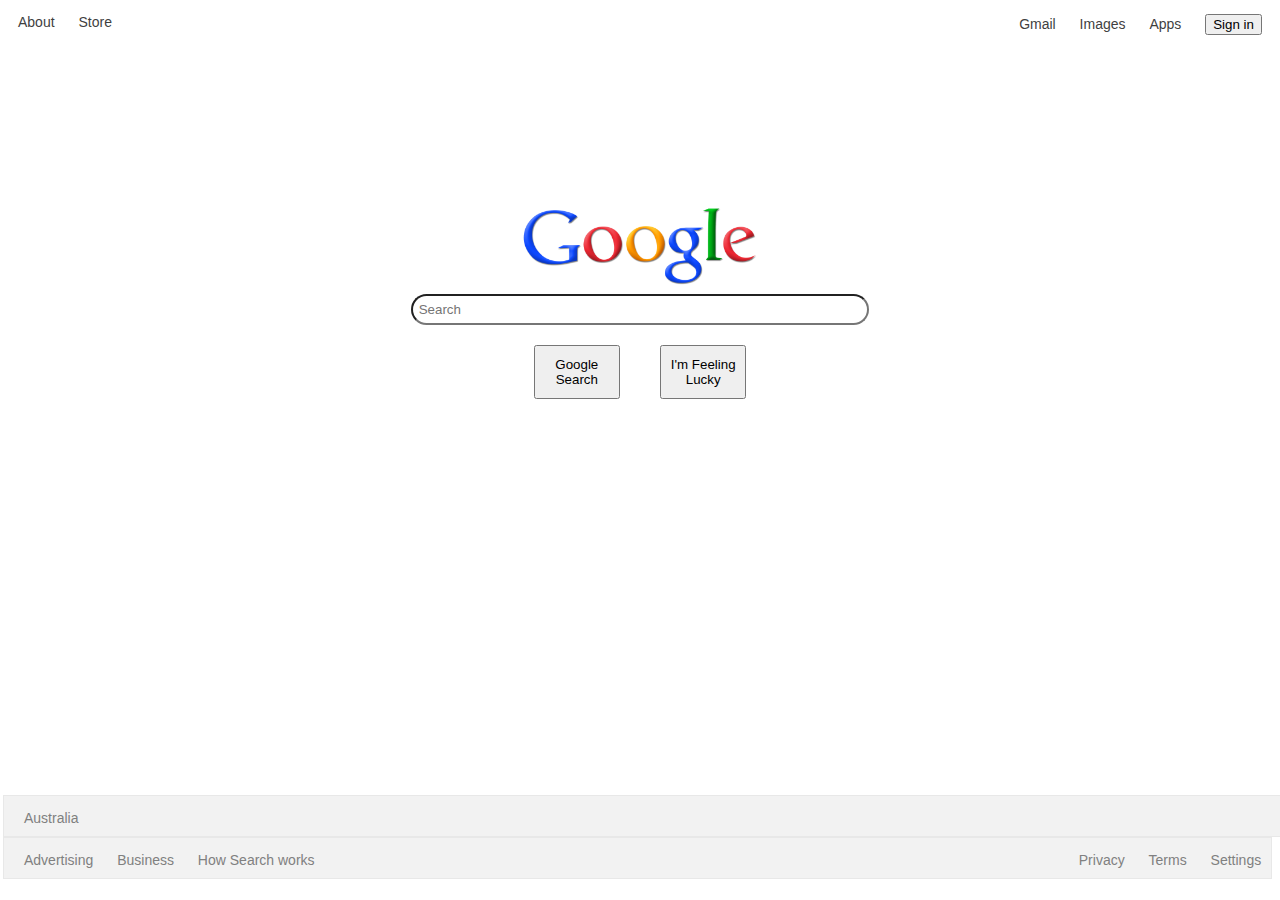
==== index.html @ d45c7204 "This is the first attempt at recreating the Google homepage. CSS still needs a fair bit of practice" ====
<!DOCTYPE html>
<html>
<head>
    <title>Google Homepage</title>
    <meta charset="htf-8">
    <link href="styles/style.css" type="text/css" rel="stylesheet">
</head>
<body>
    <div class="overall-page-box">
        <div class="top-navigation-box">
            <ul>
                <li class="left">About</li>
                <li class="left">Store</li>
                <div class=float-right>
                    <li class="right">Gmail</li>
                    <li class="right">Images</li>
                    <li class="right">Apps</li>
                    <li class="right"><button class="sign-in">Sign in</button></li>
                </div>
            
            </ul>

        </div>
        <div class="google-logo">
            <img src="images/google-logo.png" alt="Google Logo">
        </div>
        <div class="search-box">
            <label for="searchbox"></label>
            <input type="text" class="searchbox" name="searchbox" id="searchbox" placeholder=" Search">
        </div>
        <div class='search-buttons'>
            <button class="button1">Google Search</button> 
            <button class="button2">I'm Feeling Lucky</button>            
        </div>
        <div class="footer footer-1 thin-black-border">
            <p class="footer-text" id="ausfoot">Australia</p>
        </div>
        <div class="footer footer-2 thin-black-border">
            <ul>
                <li class>Advertising</li>
                <li>Business</li>
                <li>How Search works</li>
                <div class="footer-right float-right">
                    <li>Privacy</li>
                    <li>Terms</li>
                    <li>Settings</li>
                </div>
            </ul>

        </div>
    </div>
</body>
</html>
---- styles/style.css ----
img {
    width: 272px;
    height: 100px;
    background-color: #ffffff;
}

body {
    font-family: Arial, sans-serif;
    font-size: 14px;
    color: #3f3f3f;
    
    position: relative;
}

.top-navigation-box li:hover{
    text-decoration: underline;
}

.top-navigation-box ul{
    list-style: none;
    padding: 0px;
}

.top-navigation-box li{
    display: inline;
    padding: 10px;
}

.float-right{
    float:right;
}
.google-logo{
    display: grid;
    grid-template-columns: repeat(3, auto-fill);
    grid-template-rows: 50px 100px 100px;
    
}
.google-logo img{
    grid-column: 2/3;
    grid-row: 3/4;
}
.searchbox{
    display: block;
    margin:auto;
    width: 450px;
    height: 25px;
    border-radius:24px;
}

.searchbox:hover{
    box-shadow: 0 1px 6px 0 rgba(32,33,36,0.28);
    border-color: rgba(223,225,229,0);
}

.footer {
    background-color: #F2F2F2;
    width: auto;
    height: 40px;
}
.footer-2 li, .footer-right li{
    list-style: none;
    display: inline;
    padding: 10px;
}
/* .footer-2 ul{
    padding: 10px;
} */
.footer-1{
    padding-left:20px;
    position: absolute;
    bottom: 32px;
    left: -5px;
    width: 99vw;
}
/* .footer-1-text{
    padding:10px;
} */
.thin-black-border{
    border-color: rgba(0, 0, 0, 0.04);
    border-style: solid;
    border-width: 1px;
}
.footer-2 ul{
    padding-left: 10px;
}

.footer-text, .footer-2 ul{
    color: grey;
}

.overall-page-box{
    position: relative;
    height: 95vh;
    
}
.footer-2{
    position: absolute;
    bottom: -10px;
    width: 99vw;
    left: -5px;
}
.footer-2 li:hover{
    text-decoration: underline;
}


.search-buttons{
    display:grid;
    grid-template-columns: repeat(10, minmax(50px, 1fr));
}
.button1{
    grid-column: 5/6;
    margin:20px;
    padding-top: 10px;
    padding-bottom: 10px;
    
}
.button2{
    grid-column: 6/7;
    margin: 20px;
    padding-top: 10px;
    padding-bottom: 10px;
}
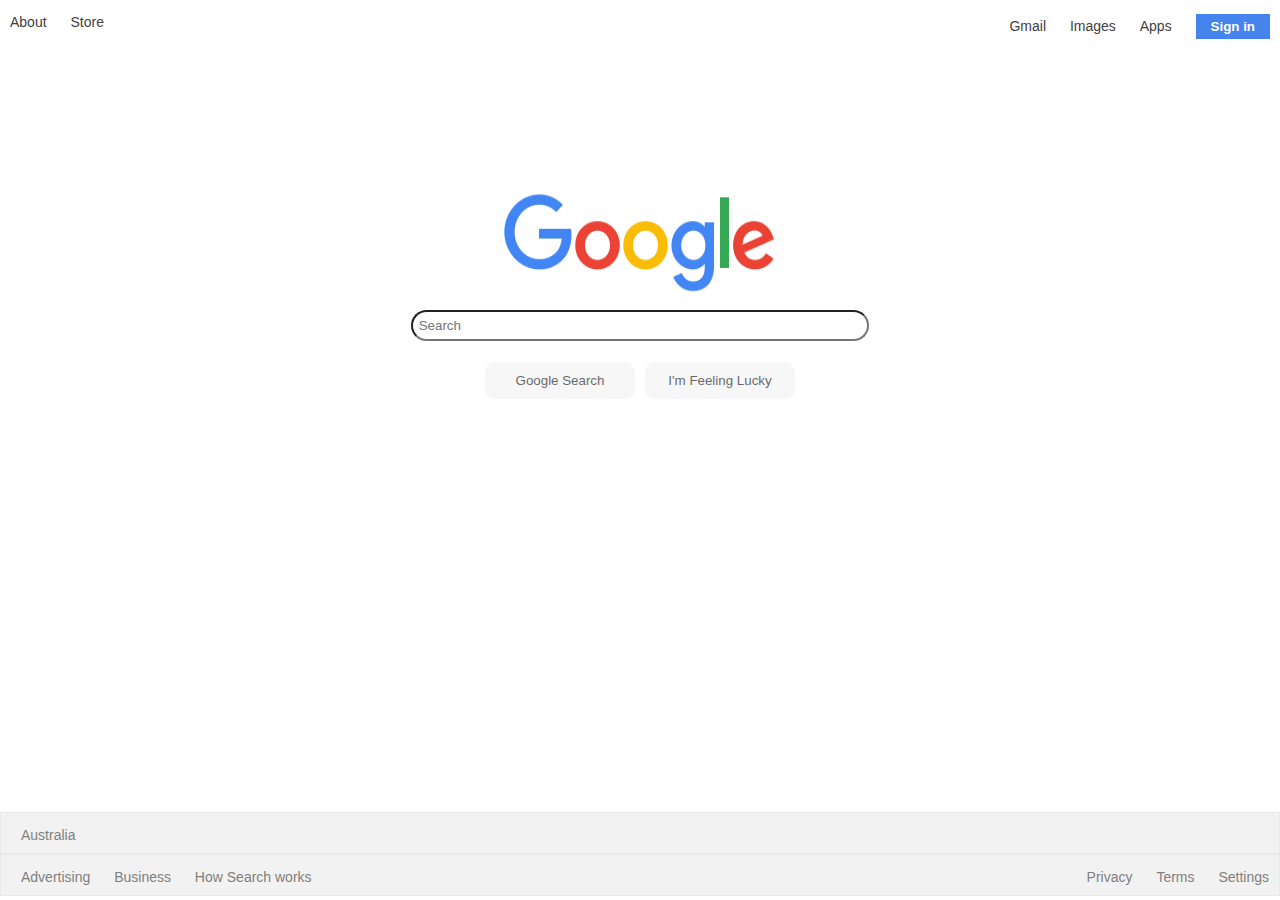
==== commit 0f4410d5: "Finished off the Google-homepage project - Good learnings regarding CSS positioning - still need to " ====
--- a/index.html
+++ b/index.html
@@ -5,7 +5,7 @@
     <meta charset="htf-8">
     <link href="styles/style.css" type="text/css" rel="stylesheet">
 </head>
-<body>
+<body class="backgroundhelp">
     <div class="overall-page-box">
         <div class="top-navigation-box">
             <ul>
@@ -14,7 +14,9 @@
                 <div class=float-right>
                     <li class="right">Gmail</li>
                     <li class="right">Images</li>
-                    <li class="right">Apps</li>
+                    <li class="right ">Apps
+                        <!-- <img class="apps-pic" src="images/apps-icon.png" alt="Apps Logo"> -->
+                    </li>
                     <li class="right"><button class="sign-in">Sign in</button></li>
                 </div>
             
@@ -22,32 +24,39 @@
 
         </div>
         <div class="google-logo">
-            <img src="images/google-logo.png" alt="Google Logo">
+            <img class="google-pic" src="images/google-logo2.png" alt="Google Logo">
         </div>
+        <br>
         <div class="search-box">
             <label for="searchbox"></label>
             <input type="text" class="searchbox" name="searchbox" id="searchbox" placeholder=" Search">
         </div>
-        <div class='search-buttons'>
-            <button class="button1">Google Search</button> 
-            <button class="button2">I'm Feeling Lucky</button>            
+        <br>
+        <div id='search-buttons'>
+            <button class="button1 buttonhover">Google Search</button> 
+            <button class="button2 buttonhover">I'm Feeling Lucky</button>            
         </div>
-        <div class="footer footer-1 thin-black-border">
-            <p class="footer-text" id="ausfoot">Australia</p>
-        </div>
-        <div class="footer footer-2 thin-black-border">
-            <ul>
-                <li class>Advertising</li>
-                <li>Business</li>
-                <li>How Search works</li>
-                <div class="footer-right float-right">
-                    <li>Privacy</li>
-                    <li>Terms</li>
-                    <li>Settings</li>
-                </div>
-            </ul>
+    
+        <footer class="foot backgroundhelp">
+            <div class="footer footer-1 thin-black-border">
+                <p class="footer-text" id="ausfoot">Australia</p>
+            </div>
+            <div class="footer footer-2 thin-black-border">
+                <ul class="flextainer">
+                    <div class="footer-left">
+                        <li class>Advertising</li>
+                        <li>Business</li>
+                        <li>How Search works</li>
+                    </div>
+                    <div class="footer-right ">
+                        <li>Privacy</li>
+                        <li>Terms</li>
+                        <li>Settings</li>
+                    </div>
+                </ul>
 
-        </div>
+            </div>
+        </footer>
     </div>
 </body>
 </html>--- a/styles/style.css
+++ b/styles/style.css
@@ -1,19 +1,31 @@
-img {
+.google-pic {
     width: 272px;
     height: 100px;
     background-color: #ffffff;
+}
+.apps-pic{
+    position: relative;
+    width:25px;
+    height: 25px;
+    background-color: tomato;
+    
+}
+.appspic{
+    background-color: blue;
+    position: relative;
 }
 
 body {
     font-family: Arial, sans-serif;
     font-size: 14px;
     color: #3f3f3f;
-    
+    margin:0;
     position: relative;
 }
 
 .top-navigation-box li:hover{
     text-decoration: underline;
+    transform: scale(1.5);
 }
 
 .top-navigation-box ul{
@@ -52,9 +64,52 @@
     border-color: rgba(223,225,229,0);
 }
 
+
+
+
+#search-buttons{
+    display:flex;
+    justify-content: center;
+}
+
+.button2, .button1{
+    margin: 5px;
+    width: 150px;
+    padding: 10px 5px 10px 5px;
+    opacity: 0.6;
+    background-color: #F2F2F2;
+    border-color: rgba(223,225,229,0);
+    border-width: 1px;
+    border-radius: 10px;
+}
+.buttonhover:hover{
+    box-shadow: 0 1px 6px 0 rgba(32,33,36,0.28);
+    border-color: rgb(141, 141, 141);
+    transform: scale(1.05);
+}
+.sign-in{
+    background-color: #4583ed;
+    color: #fffffa;
+    border: transparent;
+    padding:5px 15px 5px 15px;
+    font-weight: 600;
+    
+}
+
+.foot{
+    /* display: flex; */
+    /* align-items: center; */
+    /* flex-direction: row; */
+    position: absolute;
+    bottom: 0;
+    /* width: 100%; */
+    /* height: 2.5rem; */
+
+}
+
 .footer {
     background-color: #F2F2F2;
-    width: auto;
+    /* width: auto; */
     height: 40px;
 }
 .footer-2 li, .footer-right li{
@@ -62,19 +117,10 @@
     display: inline;
     padding: 10px;
 }
-/* .footer-2 ul{
-    padding: 10px;
-} */
+
 .footer-1{
     padding-left:20px;
-    position: absolute;
-    bottom: 32px;
-    left: -5px;
-    width: 99vw;
 }
-/* .footer-1-text{
-    padding:10px;
-} */
 .thin-black-border{
     border-color: rgba(0, 0, 0, 0.04);
     border-style: solid;
@@ -90,34 +136,39 @@
 
 .overall-page-box{
     position: relative;
-    height: 95vh;
-    
+    height: 98vh;    
 }
-.footer-2{
+/* .footer-2{
     position: absolute;
     bottom: -10px;
     width: 99vw;
     left: -5px;
-}
+} */
 .footer-2 li:hover{
     text-decoration: underline;
 }
 
-
-.search-buttons{
-    display:grid;
-    grid-template-columns: repeat(10, minmax(50px, 1fr));
-}
-.button1{
-    grid-column: 5/6;
-    margin:20px;
-    padding-top: 10px;
-    padding-bottom: 10px;
+/* .backgroundhelp{
+    border: 3px solid #333333;
+    background-color: #dfdfdf;
+} */
+.foot{
+    width: 100%;
     
 }
-.button2{
-    grid-column: 6/7;
-    margin: 20px;
-    padding-top: 10px;
-    padding-bottom: 10px;
-}+.flextainer{
+    display: flex;
+    /* width: max-content; */
+    /* width: 95vw; */
+    align-content: center;
+    flex-direction: row;
+    align-items: center;
+    justify-content: space-between;
+    /* background-color: blue; */
+}
+
+/* .footer-left{
+    min-height: 100px;
+    width: 300px;  */
+    /* background-color: red; */
+}
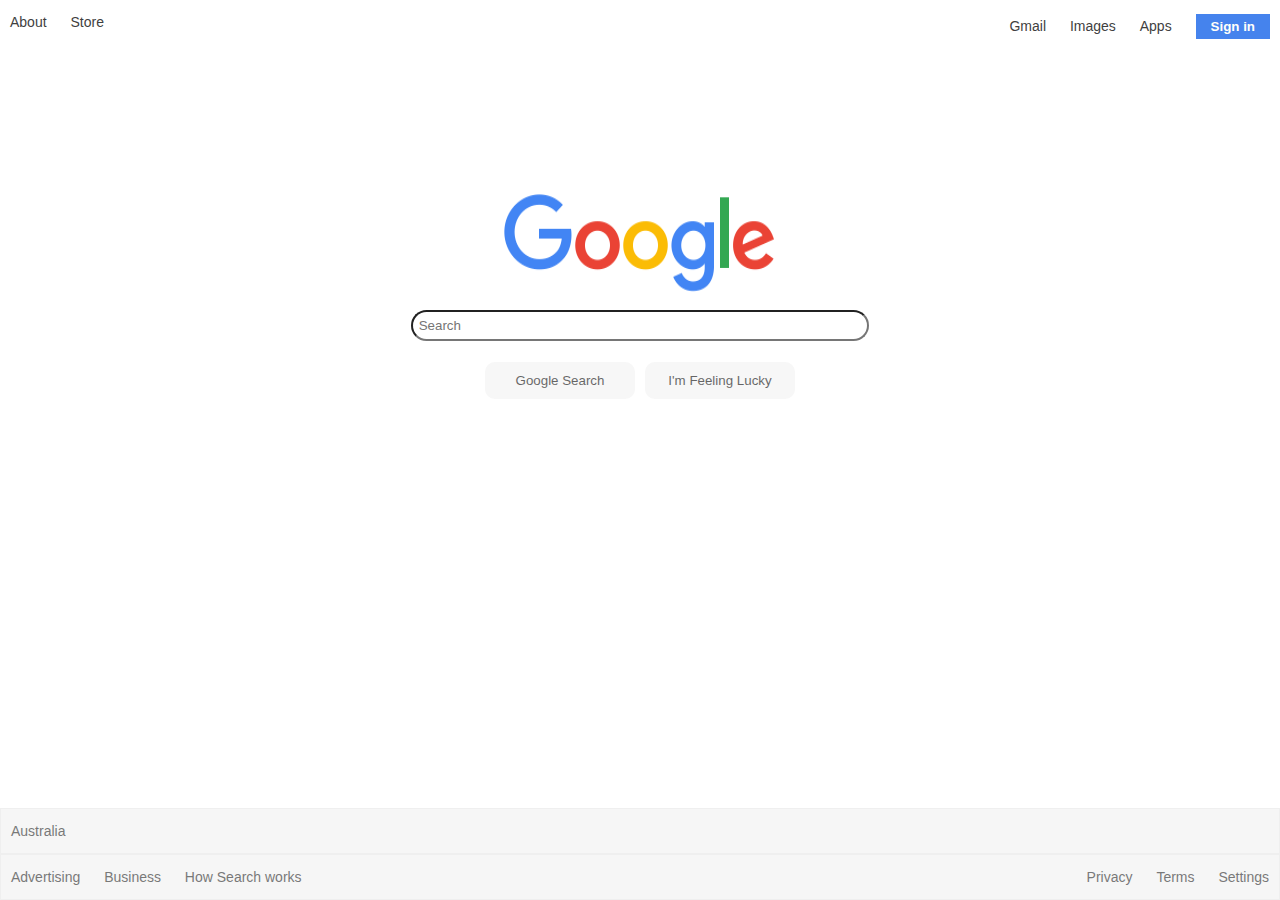
==== commit 99ab99dd: "cleaned up CSS code and fixed footer section" ====
--- a/index.html
+++ b/index.html
@@ -9,12 +9,12 @@
     <div class="overall-page-box">
         <div class="top-navigation-box">
             <ul>
-                <li class="left">About</li>
-                <li class="left">Store</li>
+                <li class="left"><a href="#">About</a></li>
+                <li class="left"><a href="#">Store</a></li>
                 <div class=float-right>
-                    <li class="right">Gmail</li>
-                    <li class="right">Images</li>
-                    <li class="right ">Apps
+                    <li class="right"><a href="#">Gmail</a></li>
+                    <li class="right"><a href="#">Images</a></li>
+                    <li class="right "><a href="#">Apps</a>
                         <!-- <img class="apps-pic" src="images/apps-icon.png" alt="Apps Logo"> -->
                     </li>
                     <li class="right"><button class="sign-in">Sign in</button></li>
@@ -44,14 +44,14 @@
             <div class="footer footer-2 thin-black-border">
                 <ul class="flextainer">
                     <div class="footer-left">
-                        <li class>Advertising</li>
-                        <li>Business</li>
-                        <li>How Search works</li>
+                        <li class><a href="#">Advertising</a></li>
+                        <li><a href="#">Business</a></li>
+                        <li><a href="#">How Search works</a></li>
                     </div>
                     <div class="footer-right ">
-                        <li>Privacy</li>
-                        <li>Terms</li>
-                        <li>Settings</li>
+                        <li><a href="#">Privacy</a></li>
+                        <li><a href="#">Terms</a></li>
+                        <li><a href="#">Settings</a></li>
                     </div>
                 </ul>
 
--- a/styles/style.css
+++ b/styles/style.css
@@ -64,9 +64,6 @@
     border-color: rgba(223,225,229,0);
 }
 
-
-
-
 #search-buttons{
     display:flex;
     justify-content: center;
@@ -95,80 +92,40 @@
     font-weight: 600;
     
 }
-
 .foot{
-    /* display: flex; */
-    /* align-items: center; */
-    /* flex-direction: row; */
-    position: absolute;
-    bottom: 0;
-    /* width: 100%; */
-    /* height: 2.5rem; */
-
+    display: flex;
+    flex-direction: column;
+    justify-content: center;
+    align-content: center;
+    background-color: #F2F2F2;
+    position: fixed;
+    left: 0px;
+    bottom: 0px;
+    width: 100%;
+    opacity: 0.7;
 }
 
-.footer {
-    background-color: #F2F2F2;
-    /* width: auto; */
-    height: 40px;
+.flextainer{
+    display: flex;
+    flex-direction: row;
+    justify-content: space-between;
+    padding: 0px;
 }
-.footer-2 li, .footer-right li{
+.footer-left li, .footer-right li{
+    display: inline;
     list-style: none;
-    display: inline;
     padding: 10px;
 }
 
-.footer-1{
-    padding-left:20px;
-}
 .thin-black-border{
     border-color: rgba(0, 0, 0, 0.04);
     border-style: solid;
     border-width: 1px;
 }
-.footer-2 ul{
-    padding-left: 10px;
+.footer-1{
+    padding: 0px 10px 0px 10px;
 }
-
-.footer-text, .footer-2 ul{
-    color: grey;
-}
-
-.overall-page-box{
-    position: relative;
-    height: 98vh;    
-}
-/* .footer-2{
-    position: absolute;
-    bottom: -10px;
-    width: 99vw;
-    left: -5px;
-} */
-.footer-2 li:hover{
-    text-decoration: underline;
-}
-
-/* .backgroundhelp{
-    border: 3px solid #333333;
-    background-color: #dfdfdf;
-} */
-.foot{
-    width: 100%;
-    
-}
-.flextainer{
-    display: flex;
-    /* width: max-content; */
-    /* width: 95vw; */
-    align-content: center;
-    flex-direction: row;
-    align-items: center;
-    justify-content: space-between;
-    /* background-color: blue; */
-}
-
-/* .footer-left{
-    min-height: 100px;
-    width: 300px;  */
-    /* background-color: red; */
-}
+a {
+    text-decoration: none;
+    color: #3f3f3f;
+}